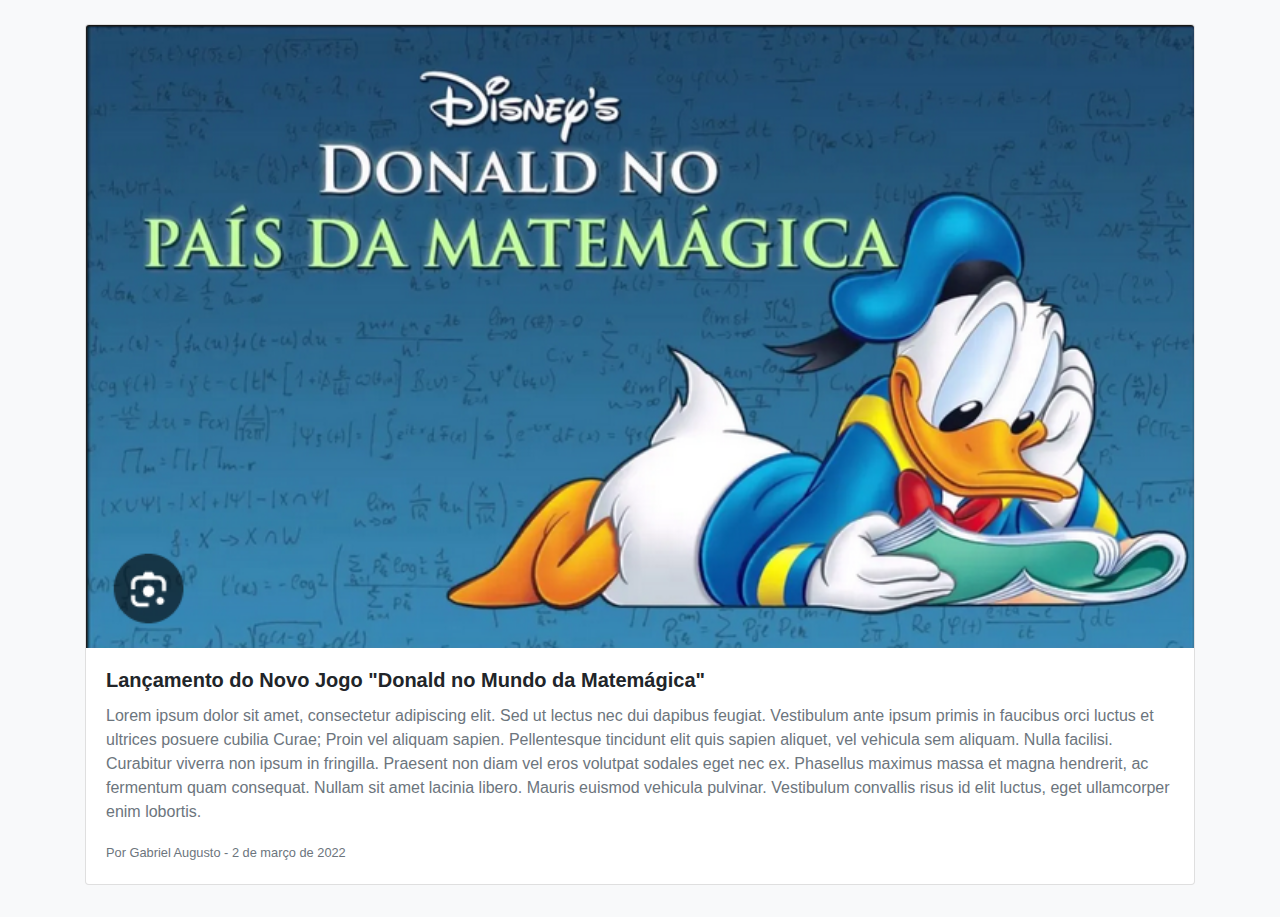
==== ExercicioNoticiasBootStrap.html @ b1a64794 "Segundo Projeto" ====
<!DOCTYPE html>
<html lang="pt-BR" xmlns:mso="urn:schemas-microsoft-com:office:office" xmlns:msdt="uuid:C2F41010-65B3-11d1-A29F-00AA00C14882">

<head>
    <meta charset="UTF-8">
    <meta name="viewport" content="width=device-width, initial-scale=1.0">
    <title>Notícia Geek</title>
    <link href="https://stackpath.bootstrapcdn.com/bootstrap/4.5.2/css/bootstrap.min.css" rel="stylesheet">

    <!--
        1. Substitua a imagem de exemplo pela imagem dentro da pasta imagens.
        2. Utilizando somente classes do bootstrap, em especial a classe "card" e a classe "container", recrie o layout da notícia.
        3. Lembre-se que mais de uma classe pode ser aplicada a um elemento.

    -->

<!--[if gte mso 9]><xml>
<mso:CustomDocumentProperties>
<mso:xd_Signature msdt:dt="string"></mso:xd_Signature>
<mso:display_urn_x003a_schemas-microsoft-com_x003a_office_x003a_office_x0023_Editor msdt:dt="string">GABRIEL AZEVEDO</mso:display_urn_x003a_schemas-microsoft-com_x003a_office_x003a_office_x0023_Editor>
<mso:Order msdt:dt="string">1400.00000000000</mso:Order>
<mso:xd_ProgID msdt:dt="string"></mso:xd_ProgID>
<mso:_ExtendedDescription msdt:dt="string"></mso:_ExtendedDescription>
<mso:display_urn_x003a_schemas-microsoft-com_x003a_office_x003a_office_x0023_Author msdt:dt="string">GABRIEL AZEVEDO</mso:display_urn_x003a_schemas-microsoft-com_x003a_office_x003a_office_x0023_Author>
<mso:ComplianceAssetId msdt:dt="string"></mso:ComplianceAssetId>
<mso:TemplateUrl msdt:dt="string"></mso:TemplateUrl>
<mso:ReferenceId msdt:dt="string"></mso:ReferenceId>
<mso:ContentTypeId msdt:dt="string">0x01010007715694252FA147AD75DD5D81F5DACE</mso:ContentTypeId>
<mso:TriggerFlowInfo msdt:dt="string"></mso:TriggerFlowInfo>
<mso:_SourceUrl msdt:dt="string"></mso:_SourceUrl>
<mso:_SharedFileIndex msdt:dt="string"></mso:_SharedFileIndex>
</mso:CustomDocumentProperties>
</xml><![endif]-->
</head>

<body class="p-4 p-3 mb-2 bg-light">

    <div class="container rounded">
        <div class="card">
            <img src="./img/donaldImage.png" class="card-img-top" alt="Mundo da Matemágica" width="100%">
            <div class="card-body">
                <h5 class="card-title font-weight-bold">Lançamento do Novo Jogo "Donald no Mundo da Matemágica"</h5>
                <p class=" text-secondary card-text">Lorem ipsum dolor sit amet, consectetur adipiscing elit. Sed ut lectus nec dui
                    dapibus feugiat. Vestibulum ante ipsum primis in faucibus orci luctus et ultrices posuere cubilia
                    Curae; Proin vel aliquam sapien. Pellentesque tincidunt elit quis sapien aliquet, vel vehicula sem
                    aliquam. Nulla facilisi. Curabitur viverra non ipsum in fringilla. Praesent non diam vel eros
                    volutpat sodales eget nec ex. Phasellus maximus massa et magna hendrerit, ac fermentum quam
                    consequat. Nullam sit amet lacinia libero. Mauris euismod vehicula pulvinar. Vestibulum convallis
                    risus id elit luctus, eget ullamcorper enim lobortis.</p>
                <p class="card-text "><small class="text-muted">Por Gabriel Augusto - 2 de março de 2022</small></p>
            </div>
        </div>
    </div>

    <script src="https://code.jquery.com/jquery-3.5.1.slim.min.js"></script>
    <script src="https://cdn.jsdelivr.net/npm/@popperjs/core@2.9.2/dist/umd/popper.min.js"></script>
    <script src="https://stackpath.bootstrapcdn.com/bootstrap/4.5.2/js/bootstrap.min.js"></script>
</body>

</html>
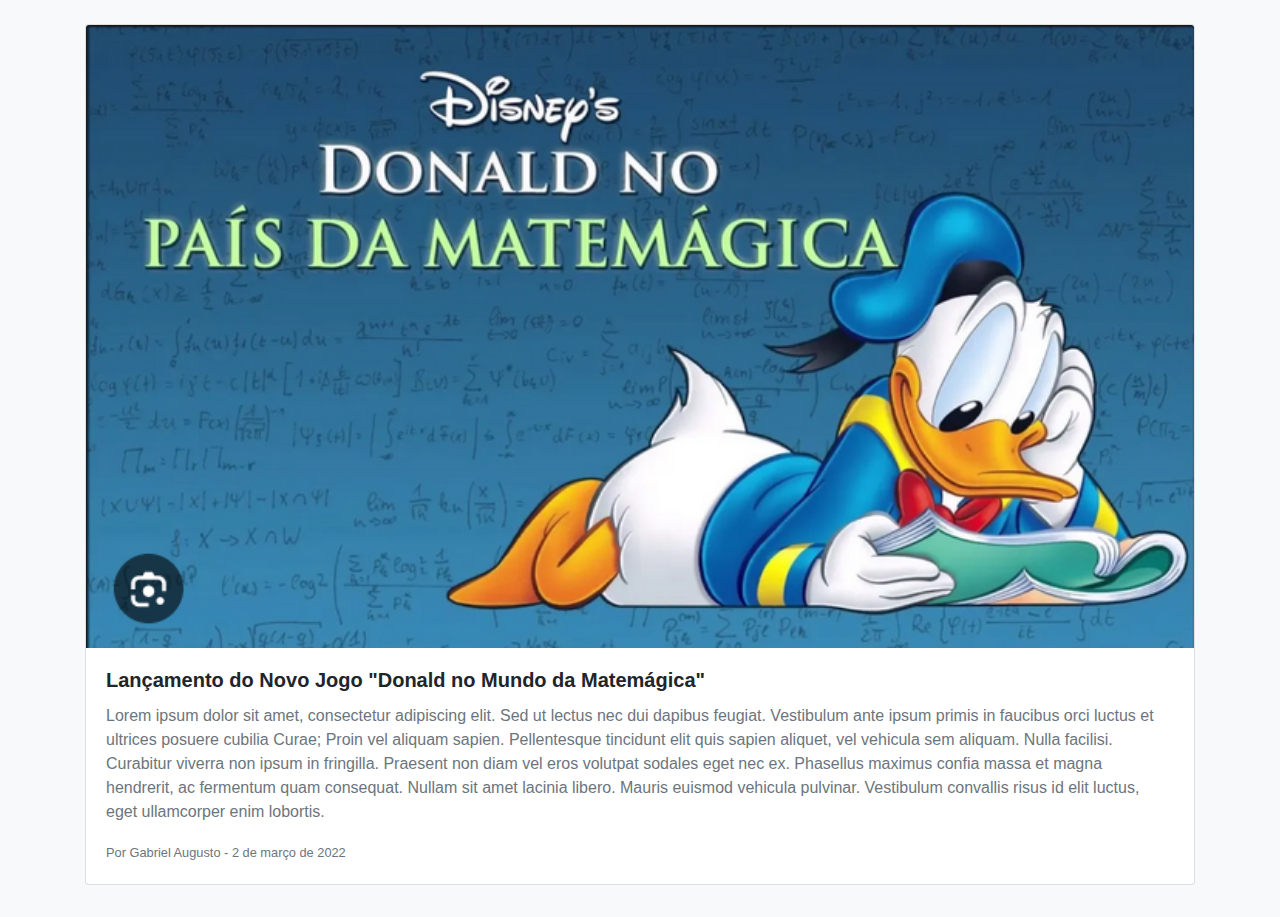
==== commit f7f64478: "Adicionar um easter egg no lorem ipsum" ====
--- a/ExercicioNoticiasBootStrap.html
+++ b/ExercicioNoticiasBootStrap.html
@@ -44,7 +44,7 @@
                     dapibus feugiat. Vestibulum ante ipsum primis in faucibus orci luctus et ultrices posuere cubilia
                     Curae; Proin vel aliquam sapien. Pellentesque tincidunt elit quis sapien aliquet, vel vehicula sem
                     aliquam. Nulla facilisi. Curabitur viverra non ipsum in fringilla. Praesent non diam vel eros
-                    volutpat sodales eget nec ex. Phasellus maximus massa et magna hendrerit, ac fermentum quam
+                    volutpat sodales eget nec ex. Phasellus maximus confia massa et magna hendrerit, ac fermentum quam
                     consequat. Nullam sit amet lacinia libero. Mauris euismod vehicula pulvinar. Vestibulum convallis
                     risus id elit luctus, eget ullamcorper enim lobortis.</p>
                 <p class="card-text "><small class="text-muted">Por Gabriel Augusto - 2 de março de 2022</small></p>
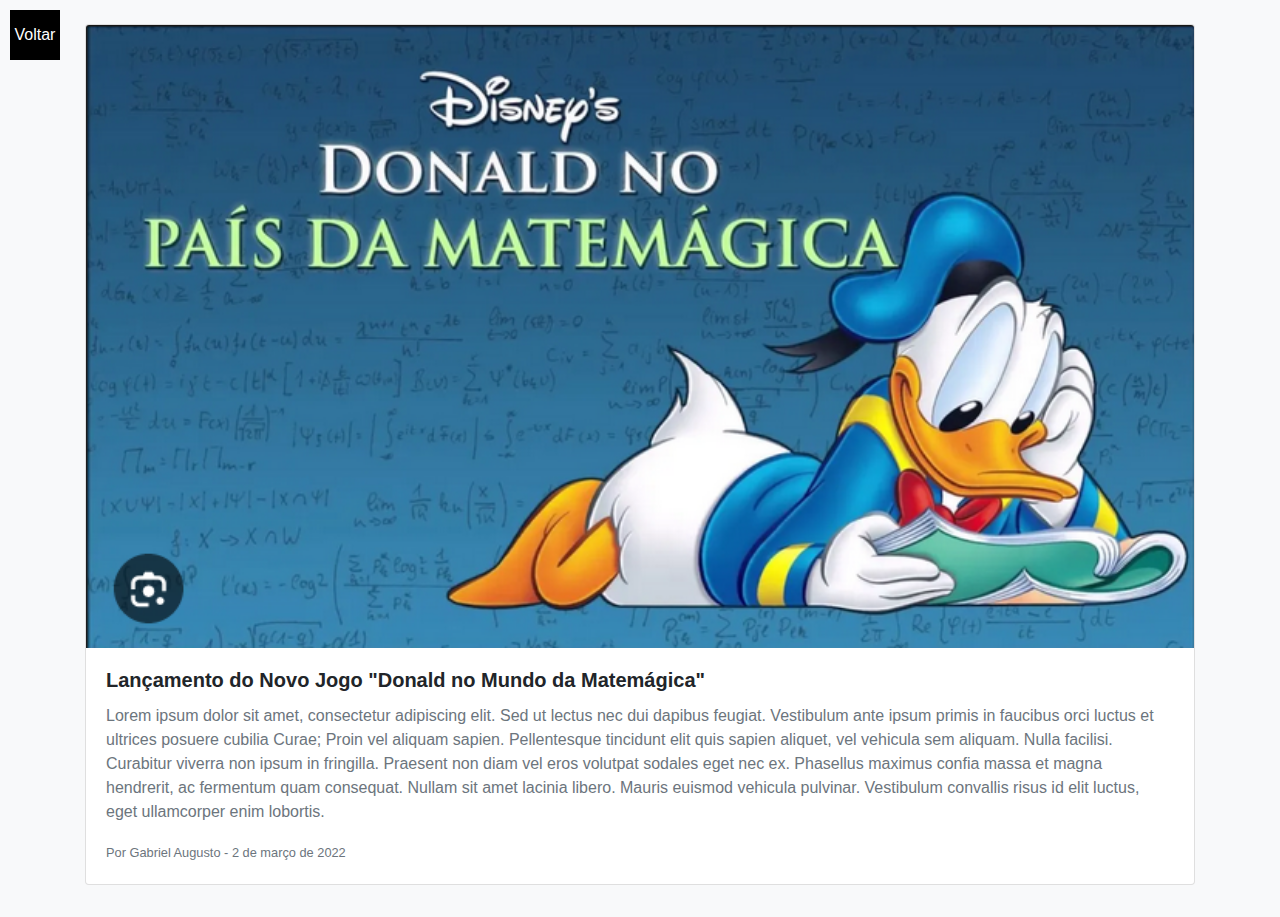
==== commit 3a8d99c9: "Adicionando botão de voltar" ====
--- a/ExercicioNoticiasBootStrap.html
+++ b/ExercicioNoticiasBootStrap.html
@@ -34,7 +34,21 @@
 </head>
 
 <body class="p-4 p-3 mb-2 bg-light">
-
+    <div 
+    style="
+    position: fixed; 
+    left: 0; 
+    top: 0; 
+    width: 50px; 
+    height: 50px; 
+    background-color: black; 
+    color: white;
+    display: flex;
+    justify-content: center;
+    align-items: center;
+    margin: 10px;">
+    <a style="color: white;" href="index.html">Voltar</a>
+</div>
     <div class="container rounded">
         <div class="card">
             <img src="./img/donaldImage.png" class="card-img-top" alt="Mundo da Matemágica" width="100%">
